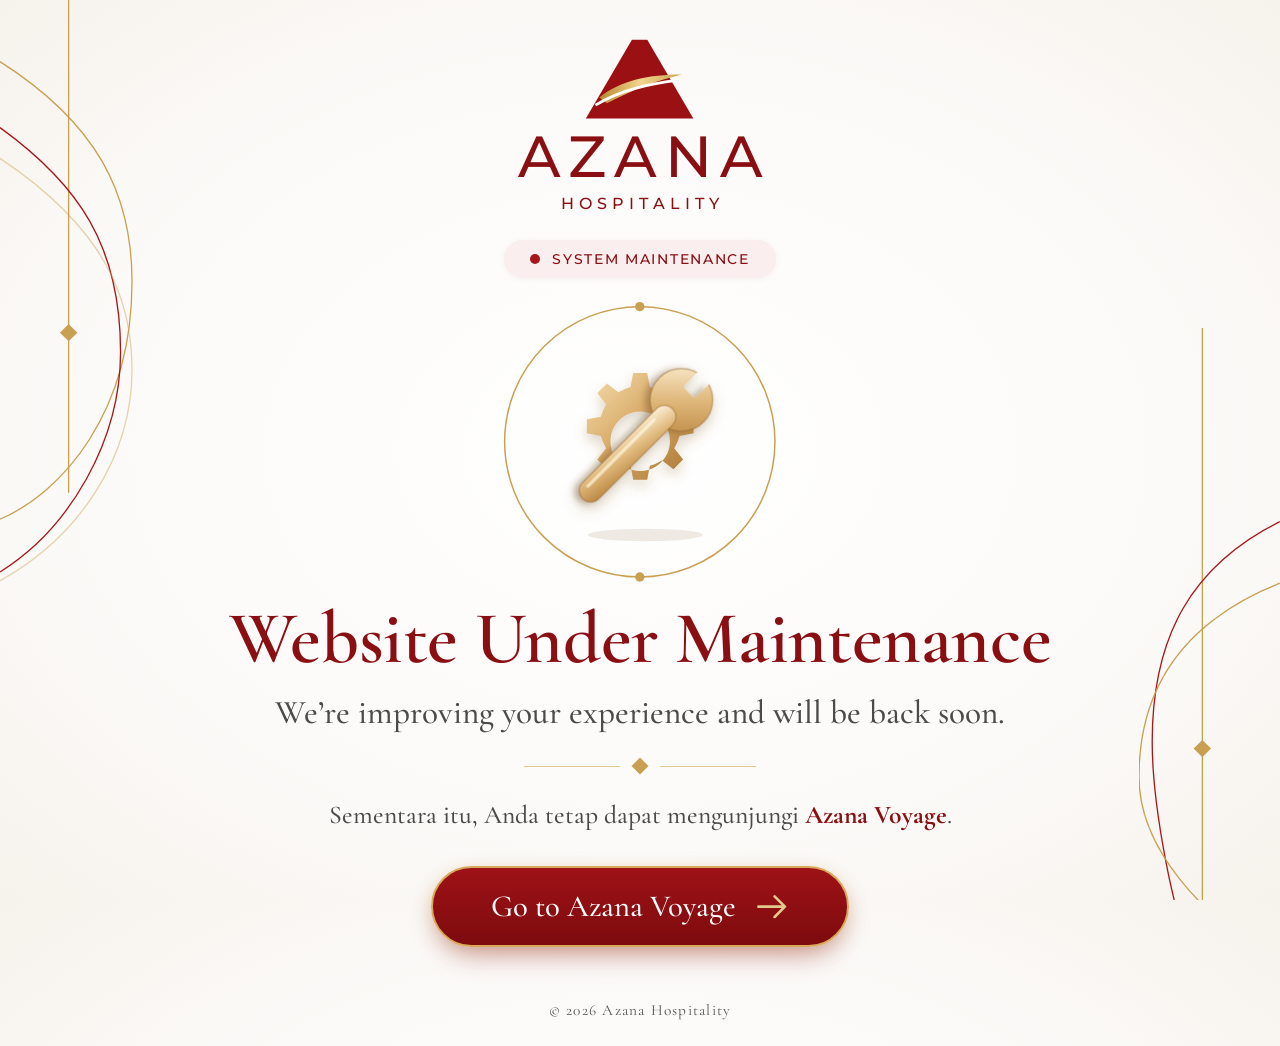
==== index.html @ c61ffa68 "Add responsive Azana maintenance landing page Co-Authored-By: Claude Opus 5.5 <noreply@anthropic.com" ====
<!DOCTYPE html>
<html lang="id">
<head>
  <meta charset="UTF-8" />
  <meta name="viewport" content="width=device-width, initial-scale=1.0" />
  <meta name="robots" content="noindex" />
  <title>Website Under Maintenance | Azana Hospitality</title>
  <meta name="description" content="Website Azana Hospitality sedang dalam pemeliharaan. Sementara itu, kunjungi Azana Voyage." />
  <meta name="theme-color" content="#8a0f12" />
  <link rel="preconnect" href="https://fonts.googleapis.com" />
  <link rel="preconnect" href="https://fonts.gstatic.com" crossorigin />
  <link href="https://fonts.googleapis.com/css2?family=Cormorant+Garamond:wght@500;600;700&family=Montserrat:wght@400;500;600&display=swap" rel="stylesheet" />
  <link rel="stylesheet" href="style.css" />
</head>
<body>
  <!-- Ornamen dekoratif kiri & kanan -->
  <svg class="ornament ornament--left" viewBox="0 0 160 700" aria-hidden="true">
    <line x1="78" y1="0" x2="78" y2="560" class="o-gold" />
    <path d="M0 70 C110 140 150 220 150 320 C150 470 70 560 0 590" class="o-gold" />
    <path d="M0 145 C90 210 137 280 137 400 C137 500 80 600 0 650" class="o-red" />
    <path d="M0 180 C120 260 150 340 150 420 C150 520 90 610 0 660" class="o-gold o-thin" />
    <rect x="71" y="371" width="14" height="14" transform="rotate(45 78 378)" class="o-diamond" />
  </svg>
  <svg class="ornament ornament--right" viewBox="0 0 160 900" aria-hidden="true">
    <line x1="72" y1="250" x2="72" y2="900" class="o-gold" />
    <path d="M160 470 C60 520 15 600 15 720 C15 800 40 900 40 900" class="o-red" />
    <path d="M160 540 C60 580 0 650 0 760 C0 840 70 920 160 970" class="o-gold" />
    <rect x="65" y="721" width="14" height="14" transform="rotate(45 72 728)" class="o-diamond" />
  </svg>

  <main class="wrap">
    <!-- Logo -->
    <header class="logo" aria-label="Azana Hospitality">
      <svg class="logo__mark" viewBox="0 0 120 90" aria-hidden="true">
        <defs>
          <linearGradient id="swoosh" x1="0" y1="0" x2="1" y2="0">
            <stop offset="0" stop-color="#b8892f" />
            <stop offset="0.5" stop-color="#f1d58e" />
            <stop offset="1" stop-color="#c9a24a" />
          </linearGradient>
        </defs>
        <path d="M52 4 H68 L116 86 H4 Z" fill="#9b1013" stroke-linejoin="round" />
        <path d="M18 64 C40 46 70 40 104 40 C80 46 56 54 26 70 Z" fill="url(#swoosh)" />
        <path d="M14 72 C40 56 70 50 100 46" fill="none" stroke="#fff" stroke-width="3" />
      </svg>
      <span class="logo__name">AZANA</span>
      <span class="logo__sub">HOSPITALITY</span>
    </header>

    <span class="badge"><span class="badge__dot"></span>System Maintenance</span>

    <!-- Ikon -->
    <div class="icon">
      <svg class="icon__ring" viewBox="0 0 300 300" aria-hidden="true">
        <circle cx="150" cy="150" r="144" />
        <circle cx="150" cy="6" r="5" class="dot" />
        <circle cx="150" cy="294" r="5" class="dot" />
      </svg>
      <svg class="icon__tool" viewBox="0 0 200 200" aria-hidden="true">
        <defs>
          <linearGradient id="gold" x1="0" y1="0" x2="1" y2="1">
            <stop offset="0" stop-color="#f6dfae" />
            <stop offset="0.45" stop-color="#d9ab6a" />
            <stop offset="1" stop-color="#a87634" />
          </linearGradient>
          <linearGradient id="gold2" x1="0" y1="0" x2="1" y2="1">
            <stop offset="0" stop-color="#fff3dc" />
            <stop offset="0.5" stop-color="#e0b97c" />
            <stop offset="1" stop-color="#b9843f" />
          </linearGradient>
          <filter id="shadow" x="-20%" y="-20%" width="140%" height="150%">
            <feDropShadow dx="0" dy="6" stdDeviation="6" flood-color="#7a5320" flood-opacity="0.25" />
          </filter>
          <filter id="wshadow" x="-30%" y="-30%" width="160%" height="160%">
            <feDropShadow dx="-3" dy="4" stdDeviation="3" flood-color="#5e3d12" flood-opacity="0.35" />
          </filter>
        </defs>
        <g filter="url(#shadow)">
          <!-- Gear -->
          <g class="gear">
            <path fill="url(#gold)" fill-rule="evenodd" d="
              M92 22 h16 l3 16 a62 62 0 0 1 14 6 l13 -10 l11 11 l-10 13 a62 62 0 0 1 6 14 l16 3 v16 l-16 3 a62 62 0 0 1 -6 14 l10 13 l-11 11 l-13 -10 a62 62 0 0 1 -14 6 l-3 16 h-16 l-3 -16 a62 62 0 0 1 -14 -6 l-13 10 l-11 -11 l10 -13 a62 62 0 0 1 -6 -14 l-16 -3 v-16 l16 -3 a62 62 0 0 1 6 -14 l-10 -13 l11 -11 l13 10 a62 62 0 0 1 14 -6 Z
              M100 66 a34 34 0 1 0 0.01 0 Z" transform="translate(100 100) scale(.84) translate(-100 -100)" />
          </g>
          <!-- Wrench -->
          <mask id="slot">
            <rect width="200" height="200" fill="#fff" />
            <rect x="92" y="4" width="16" height="30" rx="3" fill="#000" />
          </mask>
          <g transform="rotate(45 100 100)" filter="url(#wshadow)"><g mask="url(#slot)" stroke="#9c6a2c" stroke-opacity=".45" stroke-width="1.5">
            <circle cx="100" cy="44" r="30" fill="url(#gold2)" />
            <rect x="89" y="56" width="22" height="122" rx="11" fill="url(#gold2)" />
          </g>
            <path d="M95 76 v90" stroke="#fff6e0" stroke-opacity=".7" stroke-width="3" stroke-linecap="round" fill="none" />
          </g>
        </g>
        <ellipse cx="105" cy="190" rx="55" ry="6" fill="#7a5320" opacity=".12" />
      </svg>
    </div>

    <h1 class="title">Website Under Maintenance</h1>
    <p class="lead">We’re improving your experience and will be back soon.</p>

    <div class="divider" aria-hidden="true"><span></span><i></i><span></span></div>

    <p class="note">Sementara itu, Anda tetap dapat mengunjungi <strong>Azana Voyage</strong>.</p>

    <a class="btn" href="https://azanavoyage.com" target="_blank" rel="noopener">
      Go to Azana Voyage
      <svg viewBox="0 0 24 24" aria-hidden="true"><path d="M3 12h17M14 5l7 7-7 7" /></svg>
    </a>

    <footer class="footer">© <span id="year">2026</span> Azana Hospitality</footer>
  </main>

  <script src="script.js"></script>
</body>
</html>
---- style.css ----
:root {
  --red: #8a0f12;
  --red-2: #a8161a;
  --gold: #c9a052;
  --gold-soft: #e3c98f;
  --text: #4a4a4a;
  --bg: #ffffff;
  --serif: "Cormorant Garamond", "Times New Roman", serif;
  --sans: "Montserrat", "Helvetica Neue", Arial, sans-serif;
}

*,
*::before,
*::after { box-sizing: border-box; }

html, body { height: 100%; }

body {
  margin: 0;
  background: radial-gradient(ellipse at center, #fff 0%, #fbf9f6 70%, #f6f2ec 100%);
  background-color: var(--bg);
  color: var(--text);
  font-family: var(--serif);
  overflow-x: hidden;
  -webkit-font-smoothing: antialiased;
}

/* ---------- Ornaments ---------- */
.ornament {
  position: fixed;
  width: clamp(56px, 11vw, 160px);
  height: auto;
  max-height: 100%;
  pointer-events: none;
  z-index: 0;
}
.ornament--left { left: 0; top: 0; }
.ornament--right { right: 0; bottom: 0; }
.ornament path,
.ornament line { fill: none; stroke-width: 1.5; }
.o-gold { stroke: var(--gold); }
.o-red { stroke: var(--red-2); }
.o-thin { opacity: .45; stroke-width: 1; }
.o-diamond { fill: var(--gold); }

/* ---------- Layout ---------- */
.wrap {
  position: relative;
  z-index: 1;
  min-height: 100vh;
  min-height: 100svh;
  max-width: 980px;
  margin: 0 auto;
  padding: clamp(24px, 4vh, 40px) 20px clamp(20px, 3vh, 32px);
  display: flex;
  flex-direction: column;
  align-items: center;
  justify-content: center;
  text-align: center;
}

/* ---------- Logo ---------- */
.logo {
  display: flex;
  flex-direction: column;
  align-items: center;
  color: var(--red);
}
.logo__mark { width: clamp(78px, 9vw, 116px); height: auto; }
.logo__name {
  font-family: var(--sans);
  font-weight: 500;
  font-size: clamp(36px, 5vw, 58px);
  letter-spacing: .14em;
  line-height: 1;
  margin-top: 6px;
  padding-left: .14em;
}
.logo__sub {
  font-family: var(--sans);
  font-weight: 500;
  font-size: clamp(11px, 1.3vw, 16px);
  letter-spacing: .32em;
  margin-top: 8px;
  padding-left: .32em;
}

/* ---------- Badge ---------- */
.badge {
  display: inline-flex;
  align-items: center;
  gap: 12px;
  margin-top: clamp(18px, 3vh, 28px);
  padding: 10px 26px;
  border-radius: 999px;
  background: #faeeee;
  color: var(--red);
  font-family: var(--sans);
  font-size: clamp(11px, 1.1vw, 14px);
  font-weight: 500;
  letter-spacing: .12em;
  text-transform: uppercase;
  box-shadow: 0 1px 6px rgba(138, 15, 18, .06);
}
.badge__dot {
  width: 10px; height: 10px;
  border-radius: 50%;
  background: var(--red-2);
  animation: pulse 1.8s ease-in-out infinite;
}

/* ---------- Icon ---------- */
.icon {
  position: relative;
  width: clamp(190px, 22vw, 290px);
  aspect-ratio: 1;
  margin-top: clamp(14px, 2.5vh, 24px);
}
.icon__ring { position: absolute; inset: 0; width: 100%; height: 100%; }
.icon__ring circle { fill: none; stroke: var(--gold); stroke-width: 1.6; }
.icon__ring .dot { fill: var(--gold); stroke: none; }
.icon__tool {
  position: absolute;
  inset: 13%;
  width: 74%;
  height: 74%;
}
.gear {
  transform-origin: 100px 100px;
  animation: spin 14s linear infinite;
}

/* ---------- Text ---------- */
.title {
  margin: clamp(10px, 2vh, 20px) 0 0;
  color: var(--red);
  font-weight: 600;
  font-size: clamp(34px, 6.2vw, 74px);
  line-height: 1.05;
  letter-spacing: -.005em;
}
.lead {
  margin: 14px 0 0;
  font-size: clamp(19px, 2.6vw, 34px);
  font-weight: 500;
  color: #4b4b4b;
}
.divider {
  display: flex;
  align-items: center;
  gap: 14px;
  margin: clamp(18px, 3vh, 30px) 0;
}
.divider span { width: clamp(60px, 9vw, 96px); height: 1px; background: var(--gold-soft); }
.divider i { width: 12px; height: 12px; background: var(--gold); transform: rotate(45deg); }

.note {
  margin: 0;
  font-size: clamp(17px, 2vw, 26px);
  font-weight: 500;
  color: #4b4b4b;
}
.note strong { color: var(--red); font-weight: 700; }

/* ---------- Button ---------- */
.btn {
  display: inline-flex;
  align-items: center;
  justify-content: center;
  gap: 18px;
  margin-top: clamp(24px, 4vh, 42px);
  padding: clamp(14px, 1.8vw, 20px) clamp(32px, 4.5vw, 66px);
  border-radius: 999px;
  border: 2px solid #d9a85a;
  background: linear-gradient(180deg, #9e1216 0%, #7d0b0e 100%);
  color: #fff;
  font-family: var(--serif);
  font-size: clamp(20px, 2.4vw, 31px);
  font-weight: 500;
  text-decoration: none;
  box-shadow: 0 14px 30px -10px rgba(138, 15, 18, .45), 0 4px 18px rgba(201, 160, 82, .25);
  transition: transform .25s ease, box-shadow .25s ease, background .25s ease;
}
.btn svg {
  width: 1.15em; height: 1.15em;
  fill: none;
  stroke: var(--gold-soft);
  stroke-width: 1.8;
  stroke-linecap: round;
  stroke-linejoin: round;
  transition: transform .25s ease;
}
.btn:hover,
.btn:focus-visible {
  transform: translateY(-2px);
  background: linear-gradient(180deg, #b0171b 0%, #8a0f12 100%);
  box-shadow: 0 18px 34px -10px rgba(138, 15, 18, .55), 0 6px 22px rgba(201, 160, 82, .35);
}
.btn:hover svg,
.btn:focus-visible svg { transform: translateX(5px); }
.btn:focus-visible { outline: 3px solid var(--gold-soft); outline-offset: 4px; }

/* ---------- Footer ---------- */
.footer {
  margin-top: clamp(28px, 6vh, 64px);
  font-size: clamp(13px, 1.2vw, 16px);
  letter-spacing: .08em;
  color: #555;
}

/* ---------- Entrance animation ---------- */
.wrap > * {
  opacity: 0;
  transform: translateY(14px);
  transition: opacity .7s ease, transform .7s ease;
}
.is-ready .wrap > * { opacity: 1; transform: none; }
.is-ready .wrap > *:nth-child(2) { transition-delay: .08s; }
.is-ready .wrap > *:nth-child(3) { transition-delay: .16s; }
.is-ready .wrap > *:nth-child(4) { transition-delay: .24s; }
.is-ready .wrap > *:nth-child(5) { transition-delay: .32s; }
.is-ready .wrap > *:nth-child(6) { transition-delay: .4s; }
.is-ready .wrap > *:nth-child(7) { transition-delay: .48s; }
.is-ready .wrap > *:nth-child(8) { transition-delay: .56s; }
.is-ready .wrap > *:nth-child(9) { transition-delay: .64s; }
/* keep hover transform snappy after entrance */
.is-ready .btn { transition: opacity .7s ease .56s, transform .25s ease, box-shadow .25s ease, background .25s ease; }

@keyframes spin { to { transform: rotate(360deg); } }
@keyframes pulse {
  0%, 100% { box-shadow: 0 0 0 0 rgba(168, 22, 26, .45); }
  50% { box-shadow: 0 0 0 6px rgba(168, 22, 26, 0); }
}

/* ---------- Tablet ---------- */
@media (max-width: 1024px) {
  .ornament { opacity: .7; }
}

/* ---------- Mobile ---------- */
@media (max-width: 640px) {
  .ornament { opacity: .35; }
  .badge { padding: 8px 18px; gap: 10px; }
  .badge__dot { width: 8px; height: 8px; }
  .btn { width: 100%; max-width: 360px; gap: 12px; }
  .divider { margin: 18px 0; }
}

@media (max-height: 760px) and (min-width: 641px) {
  .icon { width: clamp(160px, 26vh, 240px); }
  .title { font-size: clamp(34px, 8vh, 64px); }
}

@media (prefers-reduced-motion: reduce) {
  .gear, .badge__dot { animation: none; }
  .wrap > * { opacity: 1; transform: none; transition: none; }
}
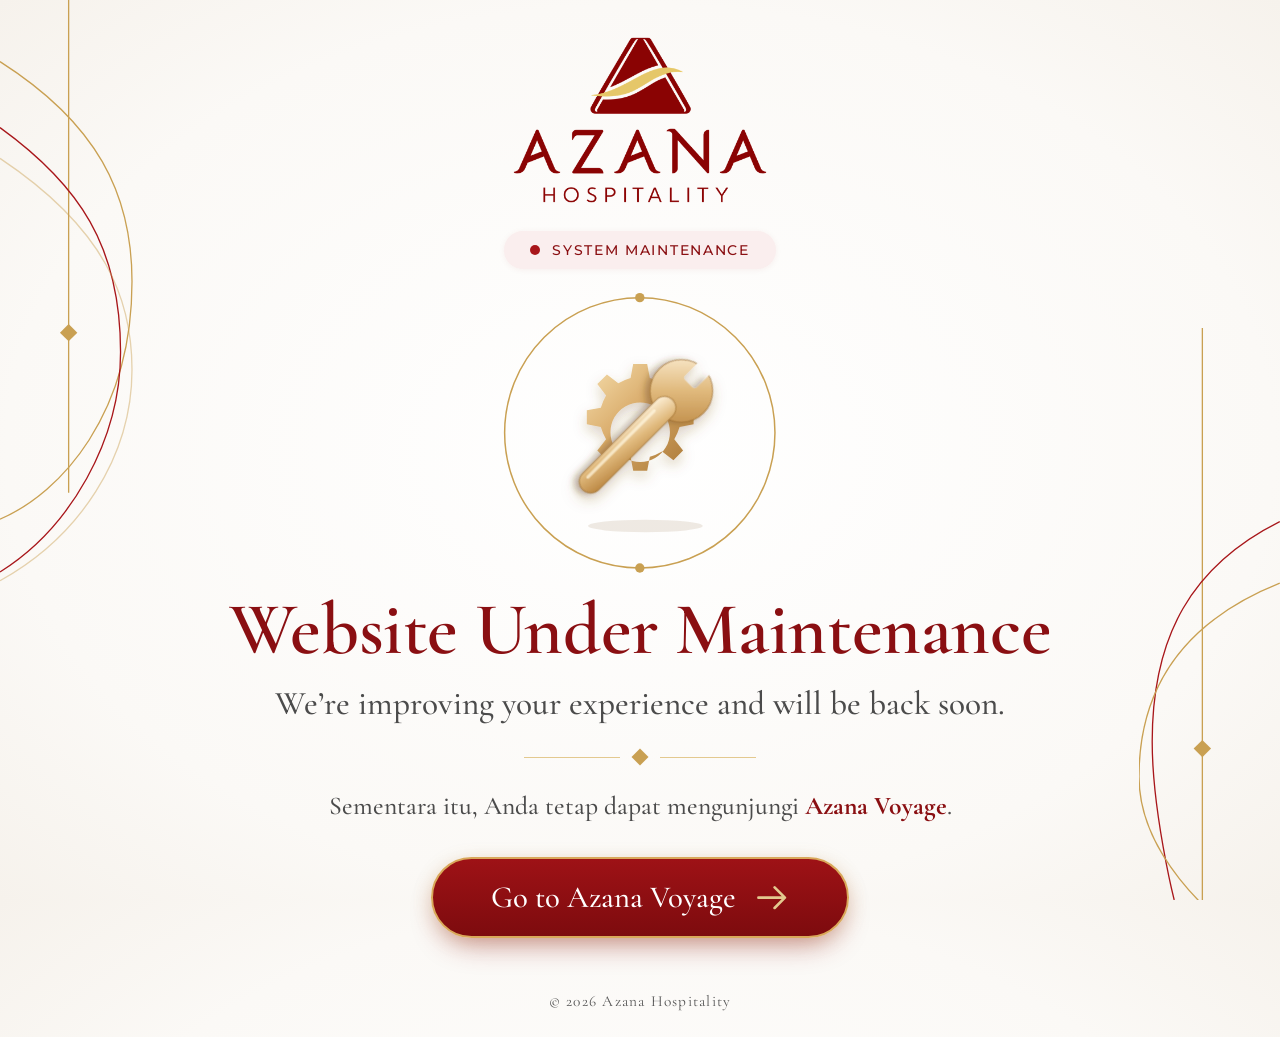
==== commit df7395df: "Use official Azana Hospitality logo image Co-Authored-By: Claude Opus 5.5 <noreply@anthropic.com> Cl" ====
--- a/index.html
+++ b/index.html
@@ -30,21 +30,8 @@
 
   <main class="wrap">
     <!-- Logo -->
-    <header class="logo" aria-label="Azana Hospitality">
-      <svg class="logo__mark" viewBox="0 0 120 90" aria-hidden="true">
-        <defs>
-          <linearGradient id="swoosh" x1="0" y1="0" x2="1" y2="0">
-            <stop offset="0" stop-color="#b8892f" />
-            <stop offset="0.5" stop-color="#f1d58e" />
-            <stop offset="1" stop-color="#c9a24a" />
-          </linearGradient>
-        </defs>
-        <path d="M52 4 H68 L116 86 H4 Z" fill="#9b1013" stroke-linejoin="round" />
-        <path d="M18 64 C40 46 70 40 104 40 C80 46 56 54 26 70 Z" fill="url(#swoosh)" />
-        <path d="M14 72 C40 56 70 50 100 46" fill="none" stroke="#fff" stroke-width="3" />
-      </svg>
-      <span class="logo__name">AZANA</span>
-      <span class="logo__sub">HOSPITALITY</span>
+    <header class="logo">
+      <img class="logo__img" src="assets/logo-azana.png" width="900" height="592" alt="Azana Hospitality" />
     </header>
 
     <span class="badge"><span class="badge__dot"></span>System Maintenance</span>
--- a/style.css
+++ b/style.css
@@ -66,23 +66,10 @@
   align-items: center;
   color: var(--red);
 }
-.logo__mark { width: clamp(78px, 9vw, 116px); height: auto; }
-.logo__name {
-  font-family: var(--sans);
-  font-weight: 500;
-  font-size: clamp(36px, 5vw, 58px);
-  letter-spacing: .14em;
-  line-height: 1;
-  margin-top: 6px;
-  padding-left: .14em;
-}
-.logo__sub {
-  font-family: var(--sans);
-  font-weight: 500;
-  font-size: clamp(11px, 1.3vw, 16px);
-  letter-spacing: .32em;
-  margin-top: 8px;
-  padding-left: .32em;
+.logo__img {
+  display: block;
+  width: clamp(190px, 20vw, 280px);
+  height: auto;
 }
 
 /* ---------- Badge ---------- */
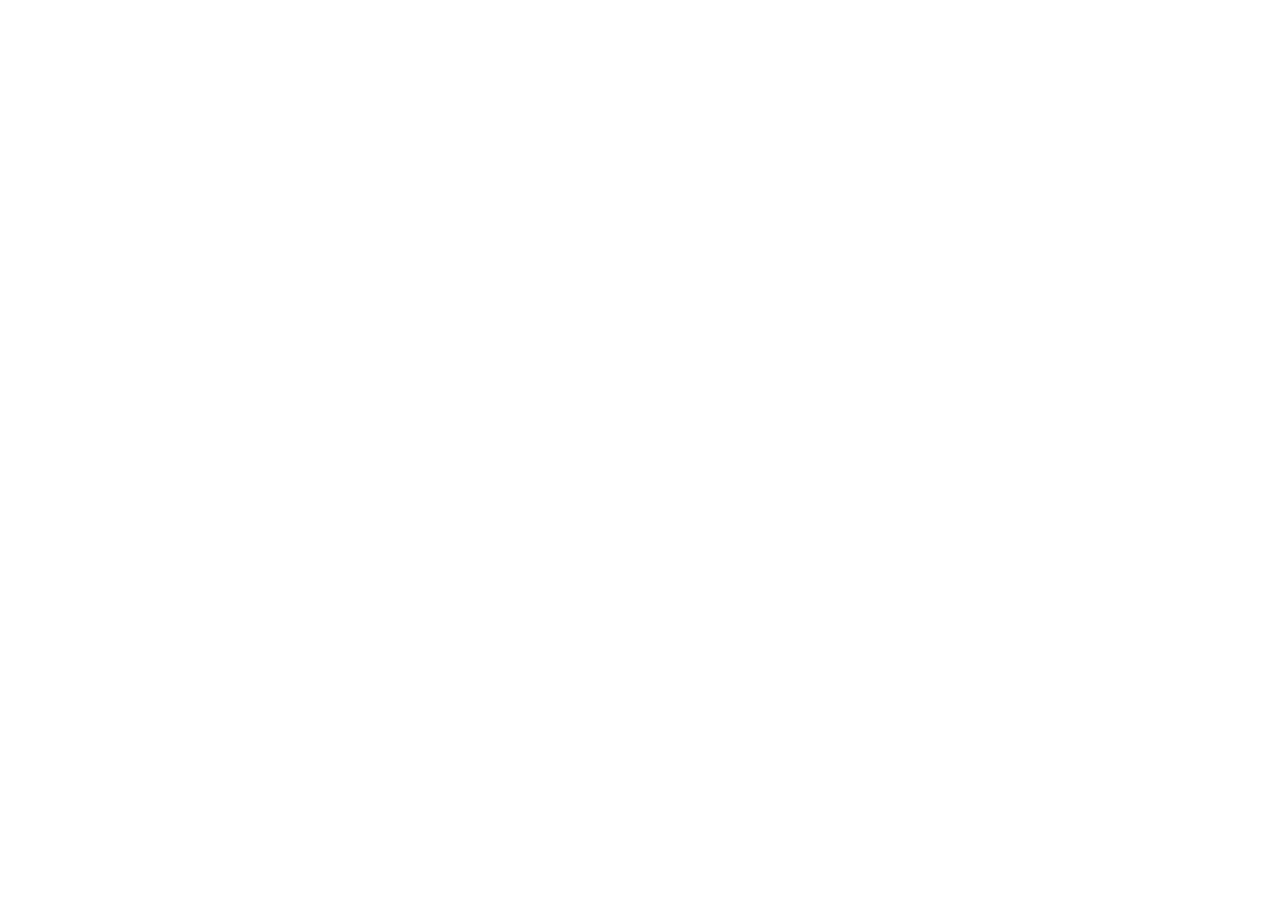
==== commit 5a2d5904: "Redirect every path except the homepage to https://azanahotel.com Co-Authored-By: Claude Opus 5.5 <n" ====
--- a/index.html
+++ b/index.html
@@ -6,11 +6,21 @@
   <meta name="robots" content="noindex" />
   <title>Website Under Maintenance | Azana Hospitality</title>
   <meta name="description" content="Website Azana Hospitality sedang dalam pemeliharaan. Sementara itu, kunjungi Azana Voyage." />
+  <!-- Redirect: selain https://azanahotel.com/ langsung dialihkan ke halaman utama -->
+  <script>
+    (function () {
+      var home = "https://azanahotel.com/";
+      var l = window.location;
+      var isLocal = l.protocol === "file:" || /^(localhost|127\.0\.0\.1)$/.test(l.hostname);
+      if (!isLocal && l.href !== home) l.replace(home);
+    })();
+  </script>
   <meta name="theme-color" content="#8a0f12" />
+  <link rel="canonical" href="https://azanahotel.com/" />
   <link rel="preconnect" href="https://fonts.googleapis.com" />
   <link rel="preconnect" href="https://fonts.gstatic.com" crossorigin />
   <link href="https://fonts.googleapis.com/css2?family=Cormorant+Garamond:wght@500;600;700&family=Montserrat:wght@400;500;600&display=swap" rel="stylesheet" />
-  <link rel="stylesheet" href="style.css" />
+  <link rel="stylesheet" href="/style.css" />
 </head>
 <body>
   <!-- Ornamen dekoratif kiri & kanan -->
@@ -31,7 +41,7 @@
   <main class="wrap">
     <!-- Logo -->
     <header class="logo">
-      <img class="logo__img" src="assets/logo-azana.png" width="900" height="592" alt="Azana Hospitality" />
+      <img class="logo__img" src="/assets/logo-azana.png" width="900" height="592" alt="Azana Hospitality" />
     </header>
 
     <span class="badge"><span class="badge__dot"></span>System Maintenance</span>
@@ -100,6 +110,6 @@
     <footer class="footer">© <span id="year">2026</span> Azana Hospitality</footer>
   </main>
 
-  <script src="script.js"></script>
+  <script src="/script.js"></script>
 </body>
 </html>
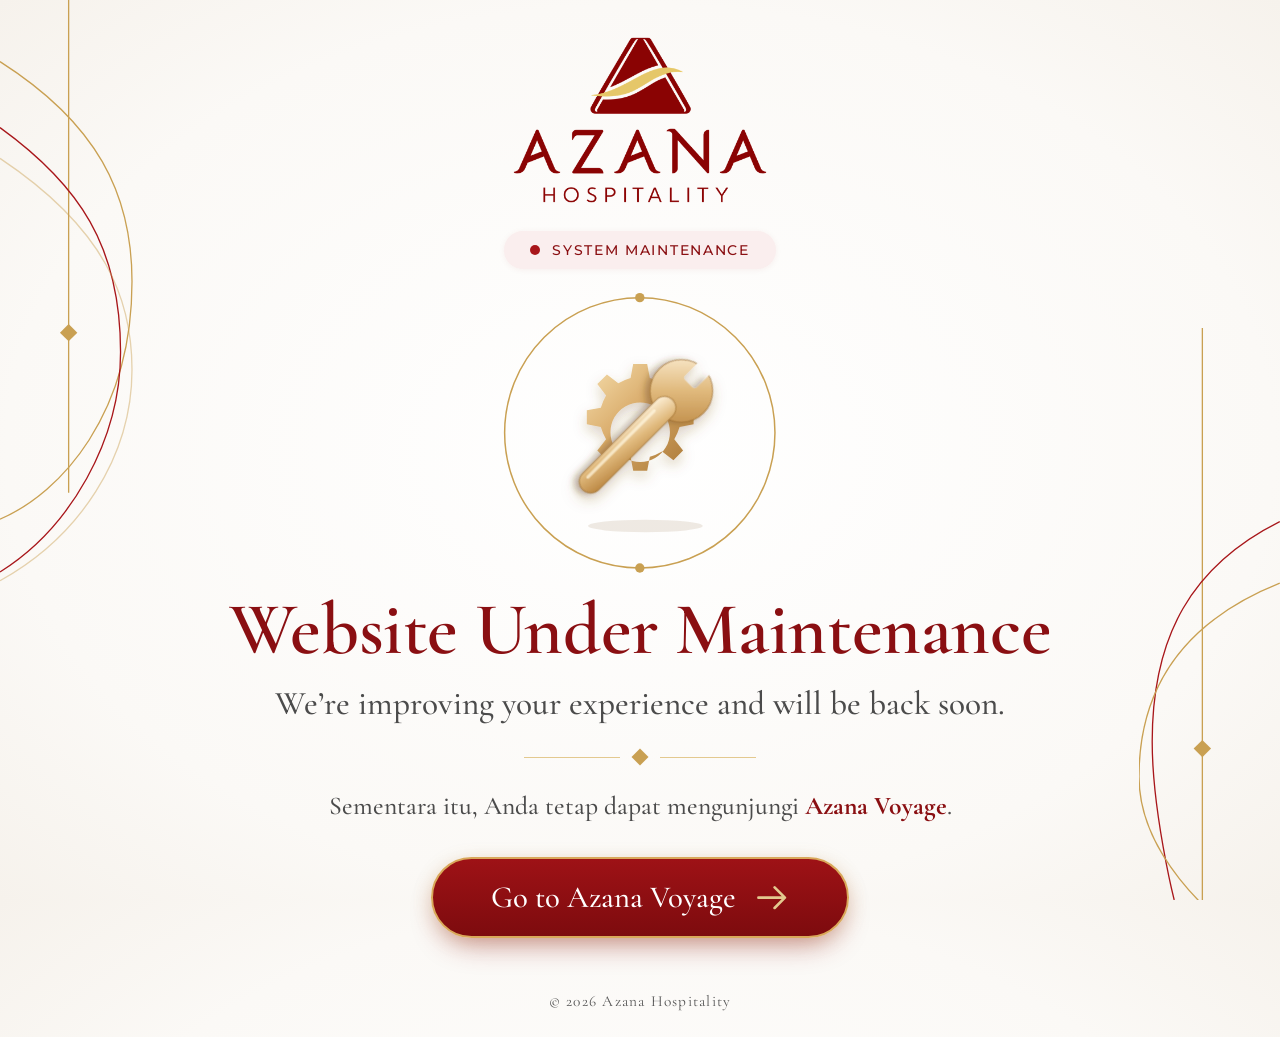
==== commit fb476105: "Keep only .htaccess redirect, restore index.html Co-Authored-By: Claude Opus 5.5 <noreply@anthropic." ====
--- a/index.html
+++ b/index.html
@@ -1,115 +1,194 @@
-<!DOCTYPE html>
+<!doctype html>
 <html lang="id">
-<head>
-  <meta charset="UTF-8" />
-  <meta name="viewport" content="width=device-width, initial-scale=1.0" />
-  <meta name="robots" content="noindex" />
-  <title>Website Under Maintenance | Azana Hospitality</title>
-  <meta name="description" content="Website Azana Hospitality sedang dalam pemeliharaan. Sementara itu, kunjungi Azana Voyage." />
-  <!-- Redirect: selain https://azanahotel.com/ langsung dialihkan ke halaman utama -->
-  <script>
-    (function () {
-      var home = "https://azanahotel.com/";
-      var l = window.location;
-      var isLocal = l.protocol === "file:" || /^(localhost|127\.0\.0\.1)$/.test(l.hostname);
-      if (!isLocal && l.href !== home) l.replace(home);
-    })();
-  </script>
-  <meta name="theme-color" content="#8a0f12" />
-  <link rel="canonical" href="https://azanahotel.com/" />
-  <link rel="preconnect" href="https://fonts.googleapis.com" />
-  <link rel="preconnect" href="https://fonts.gstatic.com" crossorigin />
-  <link href="https://fonts.googleapis.com/css2?family=Cormorant+Garamond:wght@500;600;700&family=Montserrat:wght@400;500;600&display=swap" rel="stylesheet" />
-  <link rel="stylesheet" href="/style.css" />
-</head>
-<body>
-  <!-- Ornamen dekoratif kiri & kanan -->
-  <svg class="ornament ornament--left" viewBox="0 0 160 700" aria-hidden="true">
-    <line x1="78" y1="0" x2="78" y2="560" class="o-gold" />
-    <path d="M0 70 C110 140 150 220 150 320 C150 470 70 560 0 590" class="o-gold" />
-    <path d="M0 145 C90 210 137 280 137 400 C137 500 80 600 0 650" class="o-red" />
-    <path d="M0 180 C120 260 150 340 150 420 C150 520 90 610 0 660" class="o-gold o-thin" />
-    <rect x="71" y="371" width="14" height="14" transform="rotate(45 78 378)" class="o-diamond" />
-  </svg>
-  <svg class="ornament ornament--right" viewBox="0 0 160 900" aria-hidden="true">
-    <line x1="72" y1="250" x2="72" y2="900" class="o-gold" />
-    <path d="M160 470 C60 520 15 600 15 720 C15 800 40 900 40 900" class="o-red" />
-    <path d="M160 540 C60 580 0 650 0 760 C0 840 70 920 160 970" class="o-gold" />
-    <rect x="65" y="721" width="14" height="14" transform="rotate(45 72 728)" class="o-diamond" />
-  </svg>
+  <head>
+    <meta charset="UTF-8" />
+    <meta name="viewport" content="width=device-width, initial-scale=1.0" />
+    <meta name="robots" content="noindex" />
+    <title>Website Under Maintenance | Azana Hospitality</title>
+    <meta
+      name="description"
+      content="Website Azana Hospitality sedang dalam pemeliharaan. Sementara itu, kunjungi Azana Voyage." />
+    <meta name="theme-color" content="#8a0f12" />
+    <link rel="preconnect" href="https://fonts.googleapis.com" />
+    <link rel="preconnect" href="https://fonts.gstatic.com" crossorigin />
+    <link
+      href="https://fonts.googleapis.com/css2?family=Cormorant+Garamond:wght@500;600;700&family=Montserrat:wght@400;500;600&display=swap"
+      rel="stylesheet" />
+    <link rel="stylesheet" href="style.css" />
+  </head>
+  <body>
+    <!-- Ornamen dekoratif kiri & kanan -->
+    <svg
+      class="ornament ornament--left"
+      viewBox="0 0 160 700"
+      aria-hidden="true">
+      <line x1="78" y1="0" x2="78" y2="560" class="o-gold" />
+      <path
+        d="M0 70 C110 140 150 220 150 320 C150 470 70 560 0 590"
+        class="o-gold" />
+      <path
+        d="M0 145 C90 210 137 280 137 400 C137 500 80 600 0 650"
+        class="o-red" />
+      <path
+        d="M0 180 C120 260 150 340 150 420 C150 520 90 610 0 660"
+        class="o-gold o-thin" />
+      <rect
+        x="71"
+        y="371"
+        width="14"
+        height="14"
+        transform="rotate(45 78 378)"
+        class="o-diamond" />
+    </svg>
+    <svg
+      class="ornament ornament--right"
+      viewBox="0 0 160 900"
+      aria-hidden="true">
+      <line x1="72" y1="250" x2="72" y2="900" class="o-gold" />
+      <path
+        d="M160 470 C60 520 15 600 15 720 C15 800 40 900 40 900"
+        class="o-red" />
+      <path
+        d="M160 540 C60 580 0 650 0 760 C0 840 70 920 160 970"
+        class="o-gold" />
+      <rect
+        x="65"
+        y="721"
+        width="14"
+        height="14"
+        transform="rotate(45 72 728)"
+        class="o-diamond" />
+    </svg>
 
-  <main class="wrap">
-    <!-- Logo -->
-    <header class="logo">
-      <img class="logo__img" src="/assets/logo-azana.png" width="900" height="592" alt="Azana Hospitality" />
-    </header>
+    <main class="wrap">
+      <!-- Logo -->
+      <header class="logo">
+        <img
+          class="logo__img"
+          src="assets/logo-azana.png"
+          width="900"
+          height="592"
+          alt="Azana Hospitality" />
+      </header>
 
-    <span class="badge"><span class="badge__dot"></span>System Maintenance</span>
+      <span class="badge"
+        ><span class="badge__dot"></span>System Maintenance</span
+      >
 
-    <!-- Ikon -->
-    <div class="icon">
-      <svg class="icon__ring" viewBox="0 0 300 300" aria-hidden="true">
-        <circle cx="150" cy="150" r="144" />
-        <circle cx="150" cy="6" r="5" class="dot" />
-        <circle cx="150" cy="294" r="5" class="dot" />
-      </svg>
-      <svg class="icon__tool" viewBox="0 0 200 200" aria-hidden="true">
-        <defs>
-          <linearGradient id="gold" x1="0" y1="0" x2="1" y2="1">
-            <stop offset="0" stop-color="#f6dfae" />
-            <stop offset="0.45" stop-color="#d9ab6a" />
-            <stop offset="1" stop-color="#a87634" />
-          </linearGradient>
-          <linearGradient id="gold2" x1="0" y1="0" x2="1" y2="1">
-            <stop offset="0" stop-color="#fff3dc" />
-            <stop offset="0.5" stop-color="#e0b97c" />
-            <stop offset="1" stop-color="#b9843f" />
-          </linearGradient>
-          <filter id="shadow" x="-20%" y="-20%" width="140%" height="150%">
-            <feDropShadow dx="0" dy="6" stdDeviation="6" flood-color="#7a5320" flood-opacity="0.25" />
-          </filter>
-          <filter id="wshadow" x="-30%" y="-30%" width="160%" height="160%">
-            <feDropShadow dx="-3" dy="4" stdDeviation="3" flood-color="#5e3d12" flood-opacity="0.35" />
-          </filter>
-        </defs>
-        <g filter="url(#shadow)">
-          <!-- Gear -->
-          <g class="gear">
-            <path fill="url(#gold)" fill-rule="evenodd" d="
+      <!-- Ikon -->
+      <div class="icon">
+        <svg class="icon__ring" viewBox="0 0 300 300" aria-hidden="true">
+          <circle cx="150" cy="150" r="144" />
+          <circle cx="150" cy="6" r="5" class="dot" />
+          <circle cx="150" cy="294" r="5" class="dot" />
+        </svg>
+        <svg class="icon__tool" viewBox="0 0 200 200" aria-hidden="true">
+          <defs>
+            <linearGradient id="gold" x1="0" y1="0" x2="1" y2="1">
+              <stop offset="0" stop-color="#f6dfae" />
+              <stop offset="0.45" stop-color="#d9ab6a" />
+              <stop offset="1" stop-color="#a87634" />
+            </linearGradient>
+            <linearGradient id="gold2" x1="0" y1="0" x2="1" y2="1">
+              <stop offset="0" stop-color="#fff3dc" />
+              <stop offset="0.5" stop-color="#e0b97c" />
+              <stop offset="1" stop-color="#b9843f" />
+            </linearGradient>
+            <filter id="shadow" x="-20%" y="-20%" width="140%" height="150%">
+              <feDropShadow
+                dx="0"
+                dy="6"
+                stdDeviation="6"
+                flood-color="#7a5320"
+                flood-opacity="0.25" />
+            </filter>
+            <filter id="wshadow" x="-30%" y="-30%" width="160%" height="160%">
+              <feDropShadow
+                dx="-3"
+                dy="4"
+                stdDeviation="3"
+                flood-color="#5e3d12"
+                flood-opacity="0.35" />
+            </filter>
+          </defs>
+          <g filter="url(#shadow)">
+            <!-- Gear -->
+            <g class="gear">
+              <path
+                fill="url(#gold)"
+                fill-rule="evenodd"
+                d="
               M92 22 h16 l3 16 a62 62 0 0 1 14 6 l13 -10 l11 11 l-10 13 a62 62 0 0 1 6 14 l16 3 v16 l-16 3 a62 62 0 0 1 -6 14 l10 13 l-11 11 l-13 -10 a62 62 0 0 1 -14 6 l-3 16 h-16 l-3 -16 a62 62 0 0 1 -14 -6 l-13 10 l-11 -11 l10 -13 a62 62 0 0 1 -6 -14 l-16 -3 v-16 l16 -3 a62 62 0 0 1 6 -14 l-10 -13 l11 -11 l13 10 a62 62 0 0 1 14 -6 Z
-              M100 66 a34 34 0 1 0 0.01 0 Z" transform="translate(100 100) scale(.84) translate(-100 -100)" />
+              M100 66 a34 34 0 1 0 0.01 0 Z"
+                transform="translate(100 100) scale(.84) translate(-100 -100)" />
+            </g>
+            <!-- Wrench -->
+            <mask id="slot">
+              <rect width="200" height="200" fill="#fff" />
+              <rect x="92" y="4" width="16" height="30" rx="3" fill="#000" />
+            </mask>
+            <g transform="rotate(45 100 100)" filter="url(#wshadow)">
+              <g
+                mask="url(#slot)"
+                stroke="#9c6a2c"
+                stroke-opacity=".45"
+                stroke-width="1.5">
+                <circle cx="100" cy="44" r="30" fill="url(#gold2)" />
+                <rect
+                  x="89"
+                  y="56"
+                  width="22"
+                  height="122"
+                  rx="11"
+                  fill="url(#gold2)" />
+              </g>
+              <path
+                d="M95 76 v90"
+                stroke="#fff6e0"
+                stroke-opacity=".7"
+                stroke-width="3"
+                stroke-linecap="round"
+                fill="none" />
+            </g>
           </g>
-          <!-- Wrench -->
-          <mask id="slot">
-            <rect width="200" height="200" fill="#fff" />
-            <rect x="92" y="4" width="16" height="30" rx="3" fill="#000" />
-          </mask>
-          <g transform="rotate(45 100 100)" filter="url(#wshadow)"><g mask="url(#slot)" stroke="#9c6a2c" stroke-opacity=".45" stroke-width="1.5">
-            <circle cx="100" cy="44" r="30" fill="url(#gold2)" />
-            <rect x="89" y="56" width="22" height="122" rx="11" fill="url(#gold2)" />
-          </g>
-            <path d="M95 76 v90" stroke="#fff6e0" stroke-opacity=".7" stroke-width="3" stroke-linecap="round" fill="none" />
-          </g>
-        </g>
-        <ellipse cx="105" cy="190" rx="55" ry="6" fill="#7a5320" opacity=".12" />
-      </svg>
-    </div>
+          <ellipse
+            cx="105"
+            cy="190"
+            rx="55"
+            ry="6"
+            fill="#7a5320"
+            opacity=".12" />
+        </svg>
+      </div>
 
-    <h1 class="title">Website Under Maintenance</h1>
-    <p class="lead">We’re improving your experience and will be back soon.</p>
+      <h1 class="title">Website Under Maintenance</h1>
+      <p class="lead">We’re improving your experience and will be back soon.</p>
 
-    <div class="divider" aria-hidden="true"><span></span><i></i><span></span></div>
+      <div class="divider" aria-hidden="true">
+        <span></span><i></i><span></span>
+      </div>
 
-    <p class="note">Sementara itu, Anda tetap dapat mengunjungi <strong>Azana Voyage</strong>.</p>
+      <p class="note">
+        Sementara itu, Anda tetap dapat mengunjungi
+        <strong>Azana Voyage</strong>.
+      </p>
 
-    <a class="btn" href="https://azanavoyage.com" target="_blank" rel="noopener">
-      Go to Azana Voyage
-      <svg viewBox="0 0 24 24" aria-hidden="true"><path d="M3 12h17M14 5l7 7-7 7" /></svg>
-    </a>
+      <a
+        class="btn"
+        href="https://book.azanahotel.com"
+        target="_blank"
+        rel="noopener">
+        Go to Azana Voyage
+        <svg viewBox="0 0 24 24" aria-hidden="true">
+          <path d="M3 12h17M14 5l7 7-7 7" />
+        </svg>
+      </a>
 
-    <footer class="footer">© <span id="year">2026</span> Azana Hospitality</footer>
-  </main>
+      <footer class="footer">
+        © <span id="year">2026</span> Azana Hospitality
+      </footer>
+    </main>
 
-  <script src="/script.js"></script>
-</body>
+    <script src="script.js"></script>
+  </body>
 </html>
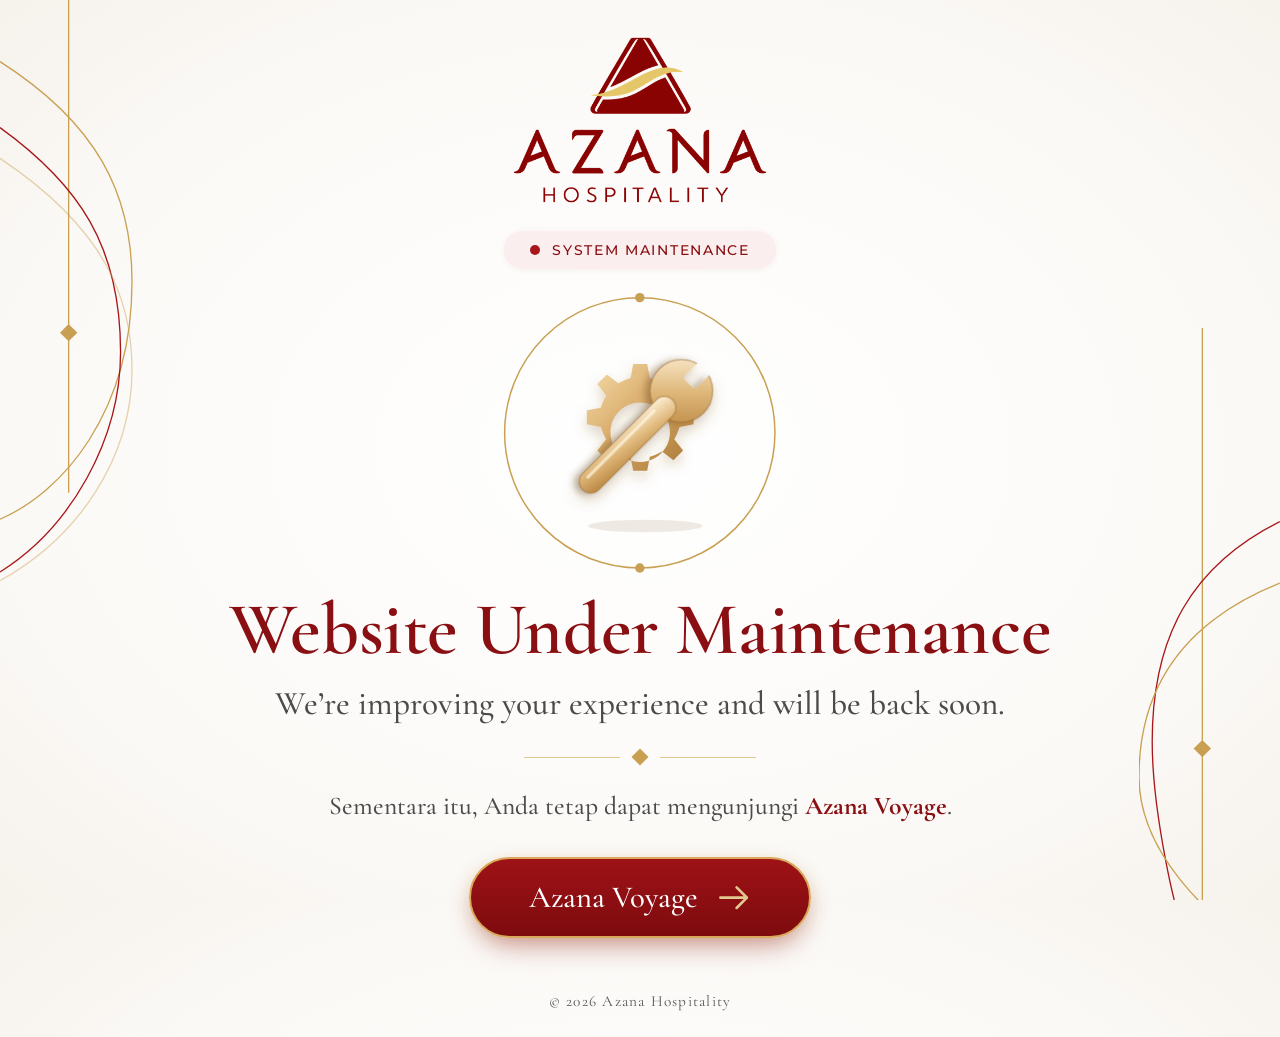
==== commit 5bfaf894: "edit text go to azana voyage" ====
--- a/index.html
+++ b/index.html
@@ -178,7 +178,7 @@
         href="https://book.azanahotel.com"
         target="_blank"
         rel="noopener">
-        Go to Azana Voyage
+        Azana Voyage
         <svg viewBox="0 0 24 24" aria-hidden="true">
           <path d="M3 12h17M14 5l7 7-7 7" />
         </svg>
